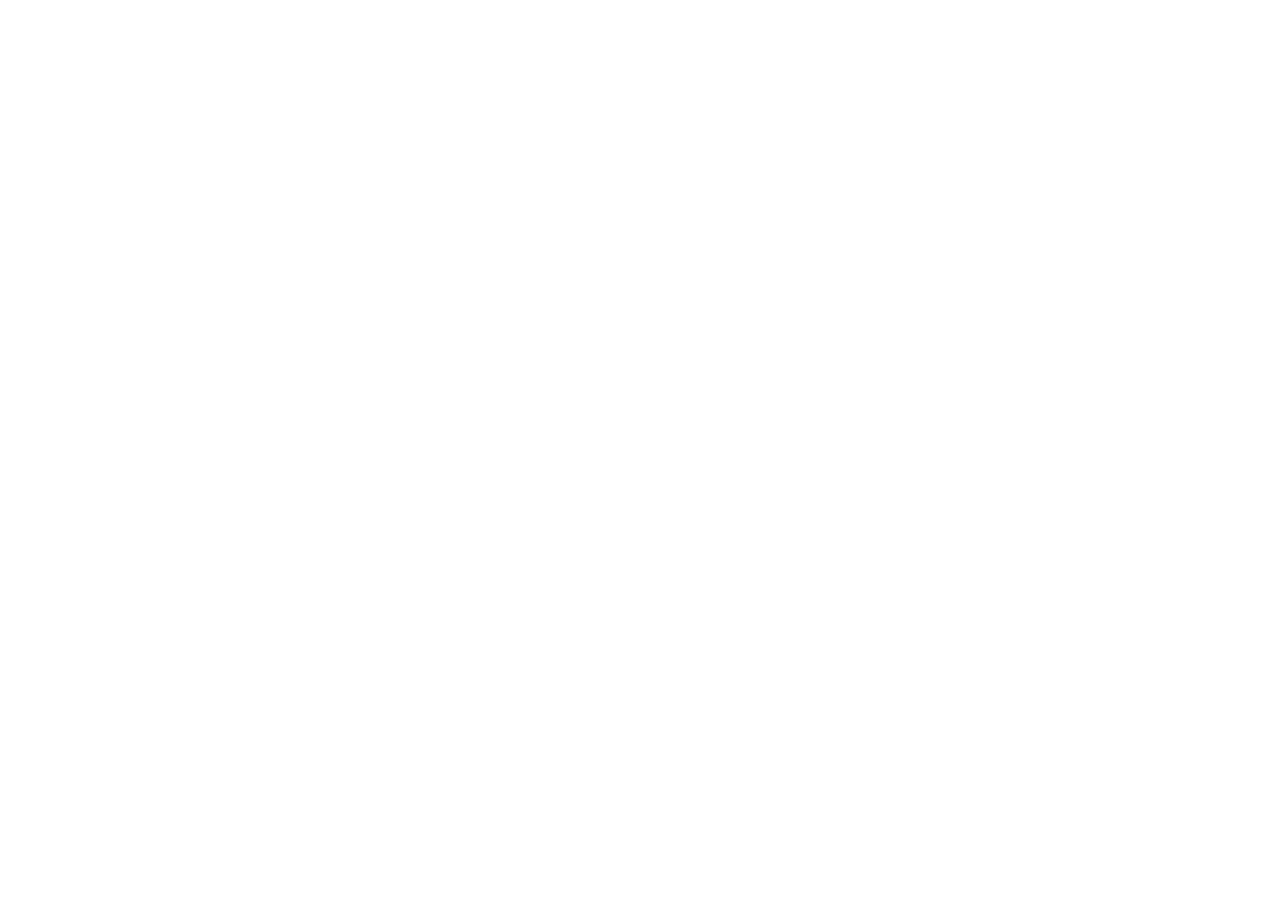
==== client/index.html @ 2c27ac6c "fichiers indispensables du projet" ====
<!DOCTYPE html>
<html lang="en">

<head>
    <meta charset="UTF-8">
    <meta http-equiv="X-UA-Compatible" content="IE=edge">
    <meta name="viewport" content="width=device-width, initial-scale=1.0">
    <title>Document</title>
</head>

<body>

    <script src="index.js" type="module"></script>
</body>

</html>
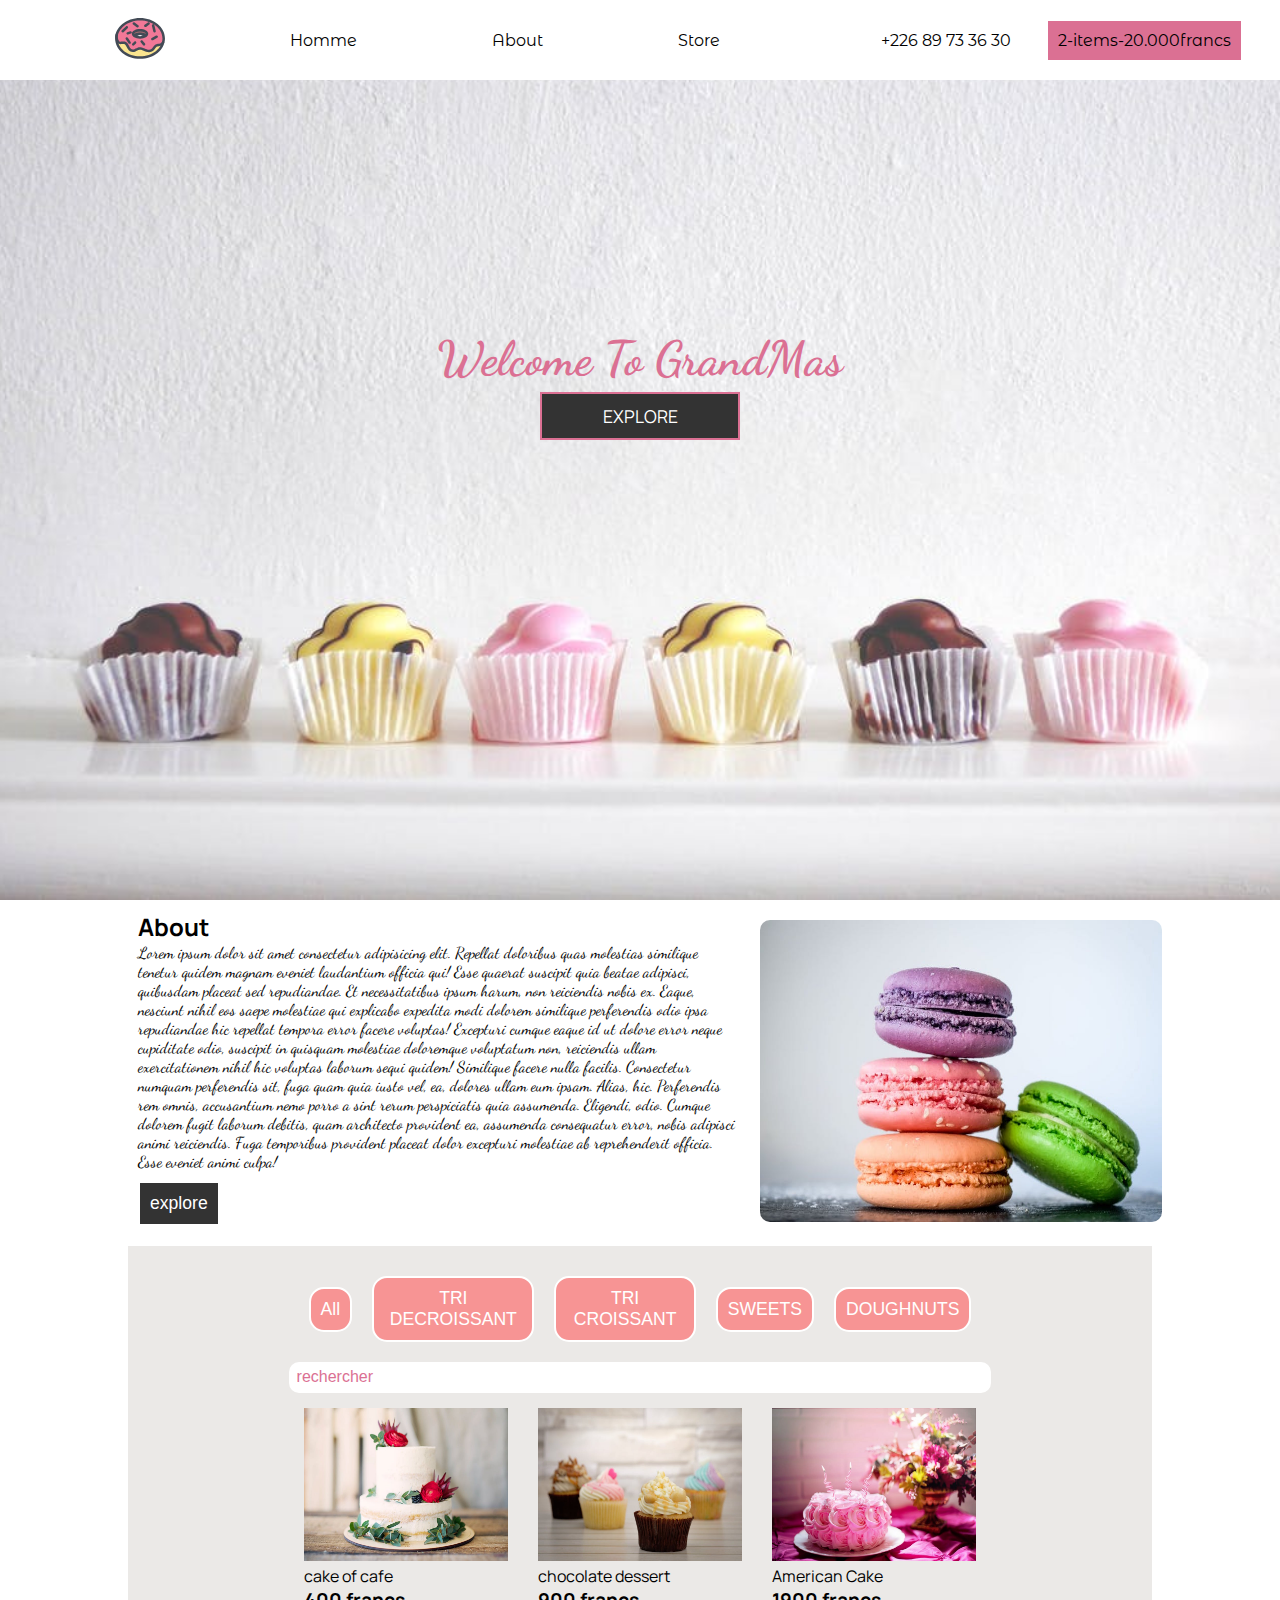
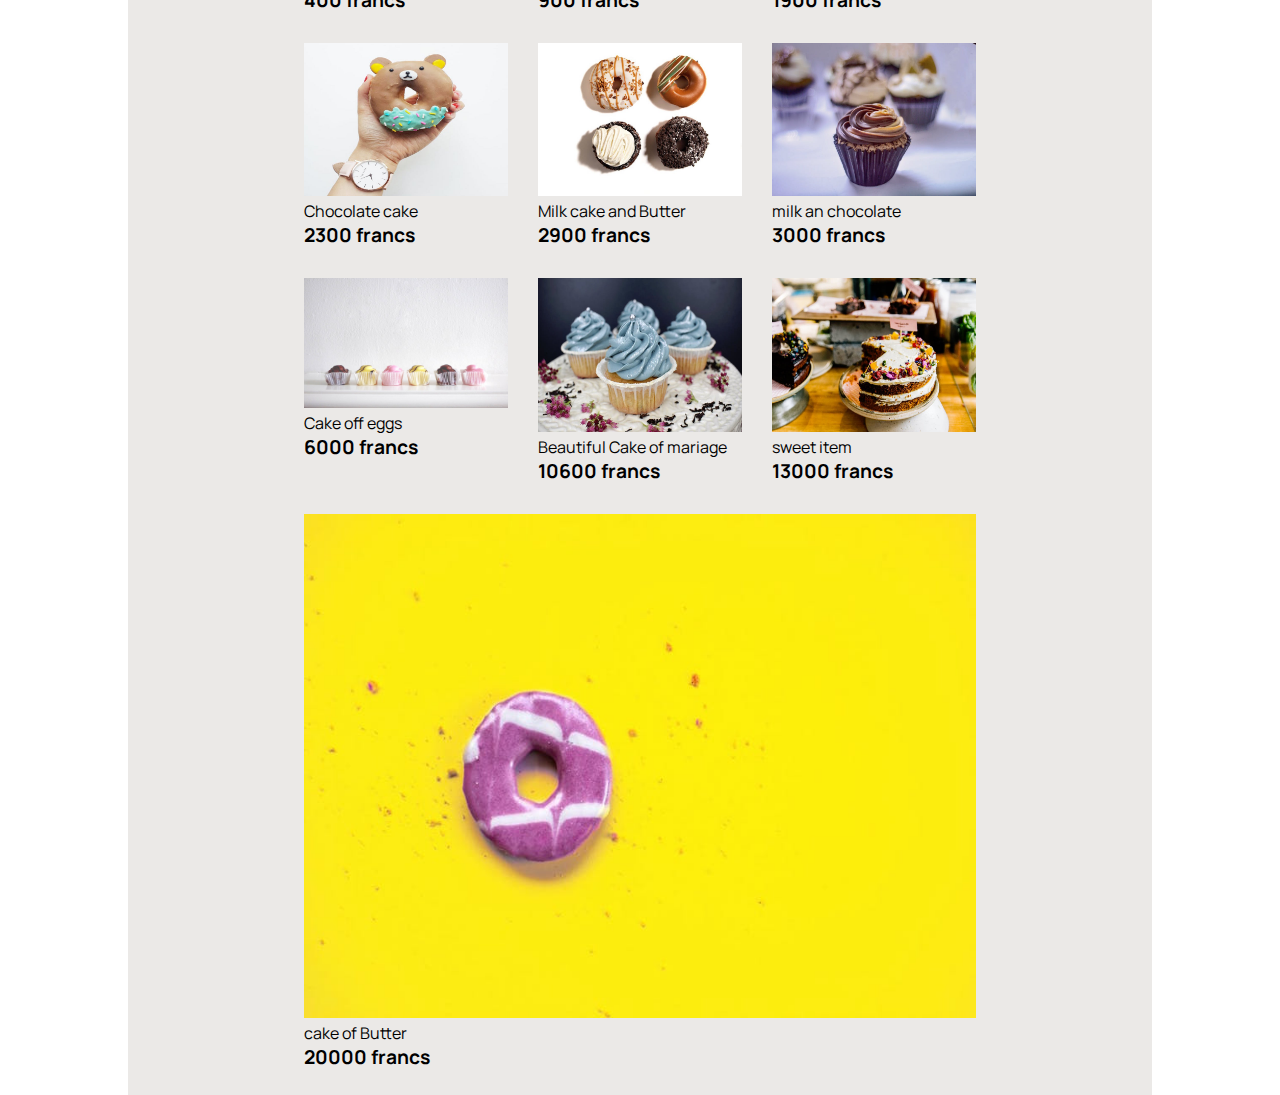
==== commit 9b9b272f: "version 1 du projet$" ====
--- a/client/index.html
+++ b/client/index.html
@@ -5,10 +5,113 @@
     <meta charset="UTF-8">
     <meta http-equiv="X-UA-Compatible" content="IE=edge">
     <meta name="viewport" content="width=device-width, initial-scale=1.0">
-    <title>Document</title>
+    <link rel="stylesheet" href="./assets/index.css">
+    <meta name="description" content="site de vente de gateaux en ligne">
+    <link rel="stylesheet" href="https://cdnjs.cloudflare.com/ajax/libs/font-awesome/6.3.0/css/all.min.css"
+        integrity="sha512-SzlrxWUlpfuzQ+pcUCosxcglQRNAq/DZjVsC0lE40xsADsfeQoEypE+enwcOiGjk/bSuGGKHEyjSoQ1zVisanQ=="
+        crossorigin="anonymous" referrerpolicy="no-referrer" />
+    <title>Accueil</title>
 </head>
 
 <body>
+    <header class="header">
+        <!-- navigation du site -->
+        <nav class="navigation">
+            <div class="bloc1">
+                <ul>
+                    <span><img src="./assets/layout/img/logo.svg" alt="logo du site"></span>
+                    <li class="item">Homme</li>
+                    <li class="item">About</li>
+                    <li class="item">Store</li>
+                </ul>
+            </div>
+            <div class="bloc2">
+                <ul>
+                    <li class="item">+226 89 73 36 30</li>
+                    <li class="item-card">2-items-20.000francs</li>
+                    <div class="card">
+                        <div class="card-nav">
+                            <div class="card-item">
+                                <div class="image">
+                                    <img src="./assets/layout/img/im1.jpeg" alt="article du pannier">
+                                </div>
+                                <div class="text">
+                                    <p>gateaux Annivaisaire</p>
+                                    <strong>2000 francs</strong>
+                                    <i class="fa-solid fa-trash" id="delete"></i>
+                                </div>
+                            </div>
+                        </div>
+                    </div>
+                </ul>
+            </div>
+        </nav>
+        <!-- fin navigation -->
+        <div class="header-text">
+            <h1>Welcome To GrandMas</h1>
+            <button>explore</button>
+        </div>
+    </header>
+
+    <main>
+        <section class="section-contact">
+            <div class="section-container">
+                <div class="header-container">
+                    <h2>About</h2>
+                    <p>Lorem ipsum dolor sit amet consectetur adipisicing elit. Repellat doloribus quas molestias
+                        similique
+                        tenetur quidem magnam eveniet laudantium officia qui! Esse quaerat suscipit quia beatae
+                        adipisci,
+                        quibusdam placeat sed repudiandae.
+                        Et necessitatibus ipsum harum, non reiciendis nobis ex. Eaque, nesciunt nihil eos saepe
+                        molestiae
+                        qui
+                        explicabo expedita modi dolorem similique perferendis odio ipsa repudiandae hic repellat tempora
+                        error
+                        facere voluptas!
+                        Excepturi cumque eaque id ut dolore error neque cupiditate odio, suscipit in quisquam molestiae
+                        doloremque voluptatum non, reiciendis ullam exercitationem nihil hic voluptas laborum sequi
+                        quidem!
+                        Similique facere nulla facilis.
+                        Consectetur numquam perferendis sit, fuga quam quia iusto vel, ea, dolores ullam eum ipsam.
+                        Alias,
+                        hic.
+                        Perferendis rem omnis, accusantium nemo porro a sint rerum perspiciatis quia assumenda.
+                        Eligendi,
+                        odio.
+                        Cumque dolorem fugit laborum debitis, quam architecto provident ea, assumenda consequatur error,
+                        nobis
+                        adipisci animi reiciendis. Fuga temporibus provident placeat dolor excepturi molestiae ab
+                        reprehenderit
+                        officia. Esse eveniet animi culpa!</p>
+                    <button>explore</button>
+                </div>
+                <div class="footer-container">
+                    <img src="./assets/layout/img/sweets-1.jpeg" alt="">
+                </div>
+            </div>
+
+            <section id="store">
+                <div class="store-container">
+                    <ul class="container">
+                        <button>All</button>
+                        <button id="desc">TRI DECROISSANT</button>
+                        <button id="crois">TRI CROISSANT</button>
+                        <button>SWEETS</button>
+                        <button>DOUGHNUTS</button>
+                    </ul>
+                    <input type="search" name="" id="search" placeholder="rechercher">
+
+                    <div class="items-container">
+
+                    </div>
+                </div>
+
+            </section>
+        </section>
+
+    </main>
+
 
     <script src="index.js" type="module"></script>
 </body>
--- a/client/assets/index.css
+++ b/client/assets/index.css
@@ -0,0 +1,206 @@
+@import url("https://fonts.googleapis.com/css2?family=Dancing+Script:wght@400;500;600;700&family=Inter:wght@400;500;600;700;900&family=Manrope:wght@200;300;400;500;700;800&family=Montserrat+Alternates:ital,wght@0,200;0,300;0,500;0,600;1,200;1,300;1,400;1,500&family=Montserrat:ital,wght@0,100;0,200;1,100;1,200&family=Nunito+Sans:ital,wght@0,300;0,400;0,900;1,200;1,300;1,400&family=Open+Sans:ital,wght@0,400;0,500;0,600;0,700;0,800;1,300;1,400;1,500;1,600;1,700;1,800&family=Pacifico&family=Roboto:ital,wght@0,500;0,700;0,900;1,500;1,700;1,900&display=swap");
+* {
+  margin: 0;
+  padding: 0;
+  box-sizing: border-box;
+}
+
+.navigation {
+  height: 80px;
+  background: white;
+  font-family: "Montserrat Alternates", sans-serif;
+  font-size: 1rem;
+  display: grid;
+  grid-template-columns: 66% 33%;
+  align-items: center;
+}
+.navigation .bloc2 ul .item-card {
+  background: palevioletred;
+}
+.navigation .bloc2 .card {
+  background: white;
+  position: absolute;
+  top: 80px;
+  right: -500px;
+  transition: 0.3s ease;
+}
+.navigation .bloc2 .card .card-nav .card-item {
+  display: flex;
+  justify-content: center;
+  overflow: hidden;
+  margin: 5px 25px;
+  width: 300px;
+  height: auto;
+  border-bottom: 2px solid whitesmoke;
+  cursor: pointer;
+}
+.navigation .bloc2 .card .card-nav .card-item .text p {
+  display: flex;
+  align-self: first baseline;
+}
+.navigation .bloc2 .card .card-nav .card-item img {
+  width: 100px;
+  height: 100px;
+  border-radius: 50px;
+}
+
+ul {
+  display: flex;
+  justify-content: space-evenly;
+  align-items: center;
+}
+ul li {
+  list-style-type: none;
+  cursor: pointer;
+  padding: 10px;
+}
+ul li:hover {
+  border: 2px solid palevioletred;
+}
+
+.header .header-text {
+  display: flex;
+  justify-content: center;
+  align-items: center;
+  flex-direction: column;
+  margin: 120px 0;
+  padding: 100px;
+}
+.header .header-text h1 {
+  margin: 30px 0 0 0;
+  font-family: "Dancing Script", cursive;
+  font-size: 3rem;
+  color: palevioletred;
+  transition: 0.3s;
+}
+.header .header-text button {
+  padding: 10px;
+  margin: 5px 0;
+  text-transform: uppercase;
+  font-size: 1.1rem;
+  font-family: "Manrope", sans-serif;
+  border: 2px solid palevioletred;
+  color: white;
+  background: #333;
+  width: 200px;
+  cursor: pointer;
+  transition: 0.3s;
+}
+.header .header-text button:hover {
+  background: white;
+  color: #333;
+}
+
+.section-contact {
+  width: 80%;
+  margin: 0 auto;
+}
+.section-contact .section-container {
+  display: flex;
+  justify-content: center;
+  align-items: center;
+  padding: 10px;
+}
+.section-contact .section-container .header-container {
+  width: 60%;
+}
+.section-contact .section-container .header-container p {
+  font-family: "Dancing Script", cursive;
+}
+.section-contact .section-container .header-container h2 {
+  font-family: "Manrope", sans-serif;
+}
+.section-contact .section-container .header-container button {
+  padding: 10px;
+  background: #333;
+  color: white;
+  font-size: 1.1rem;
+  border: 2px solid white;
+  cursor: pointer;
+  margin: 10px 0;
+}
+.section-contact .section-container .footer-container {
+  width: 40%;
+}
+.section-contact .section-container .footer-container img {
+  width: 100%;
+  border-radius: 10px;
+  margin: 0px 20px;
+  min-width: 300px;
+}
+
+#store {
+  background: rgb(235, 233, 231);
+  width: 100%;
+  padding: 10px;
+}
+#store .store-container {
+  width: 70%;
+  margin: 0 auto;
+}
+#store .store-container input {
+  width: 100%;
+  padding: 8px;
+  border-radius: 10px;
+  outline: none;
+  border: none;
+  transition: 0.3s ease;
+}
+#store .store-container input::-moz-placeholder {
+  font-size: 1rem;
+  color: palevioletred;
+}
+#store .store-container input::placeholder {
+  font-size: 1rem;
+  color: palevioletred;
+}
+#store .store-container .container {
+  display: flex;
+  padding: 10px;
+}
+#store .store-container .container button {
+  border-radius: 15px;
+  padding: 10px;
+  background: #f79494;
+  color: white;
+  font-size: 1.1rem;
+  border: 2px solid white;
+  cursor: pointer;
+  margin: 10px 10px;
+}
+
+.items-container {
+  display: flex;
+  flex-wrap: wrap;
+  width: 100%;
+}
+.items-container .cake {
+  transition: 0.3s;
+  cursor: pointer;
+  margin: 15px;
+  flex: 1 1 25%;
+}
+.items-container .cake:hover {
+  transform: scale(1.1);
+}
+.items-container .cake img {
+  width: 100%;
+  min-width: 200px;
+}
+.items-container .cake p {
+  color: black;
+  font-family: "Manrope", sans-serif;
+}
+.items-container .cake strong {
+  font-size: 1.2rem;
+  font-family: "Manrope", sans-serif;
+}
+
+.header {
+  background: url(./layout/img/im3.jpeg) center/cover;
+  height: 100vh;
+}
+
+html {
+  scroll-behavior: smooth;
+}/*# sourceMappingURL=index.css.map */